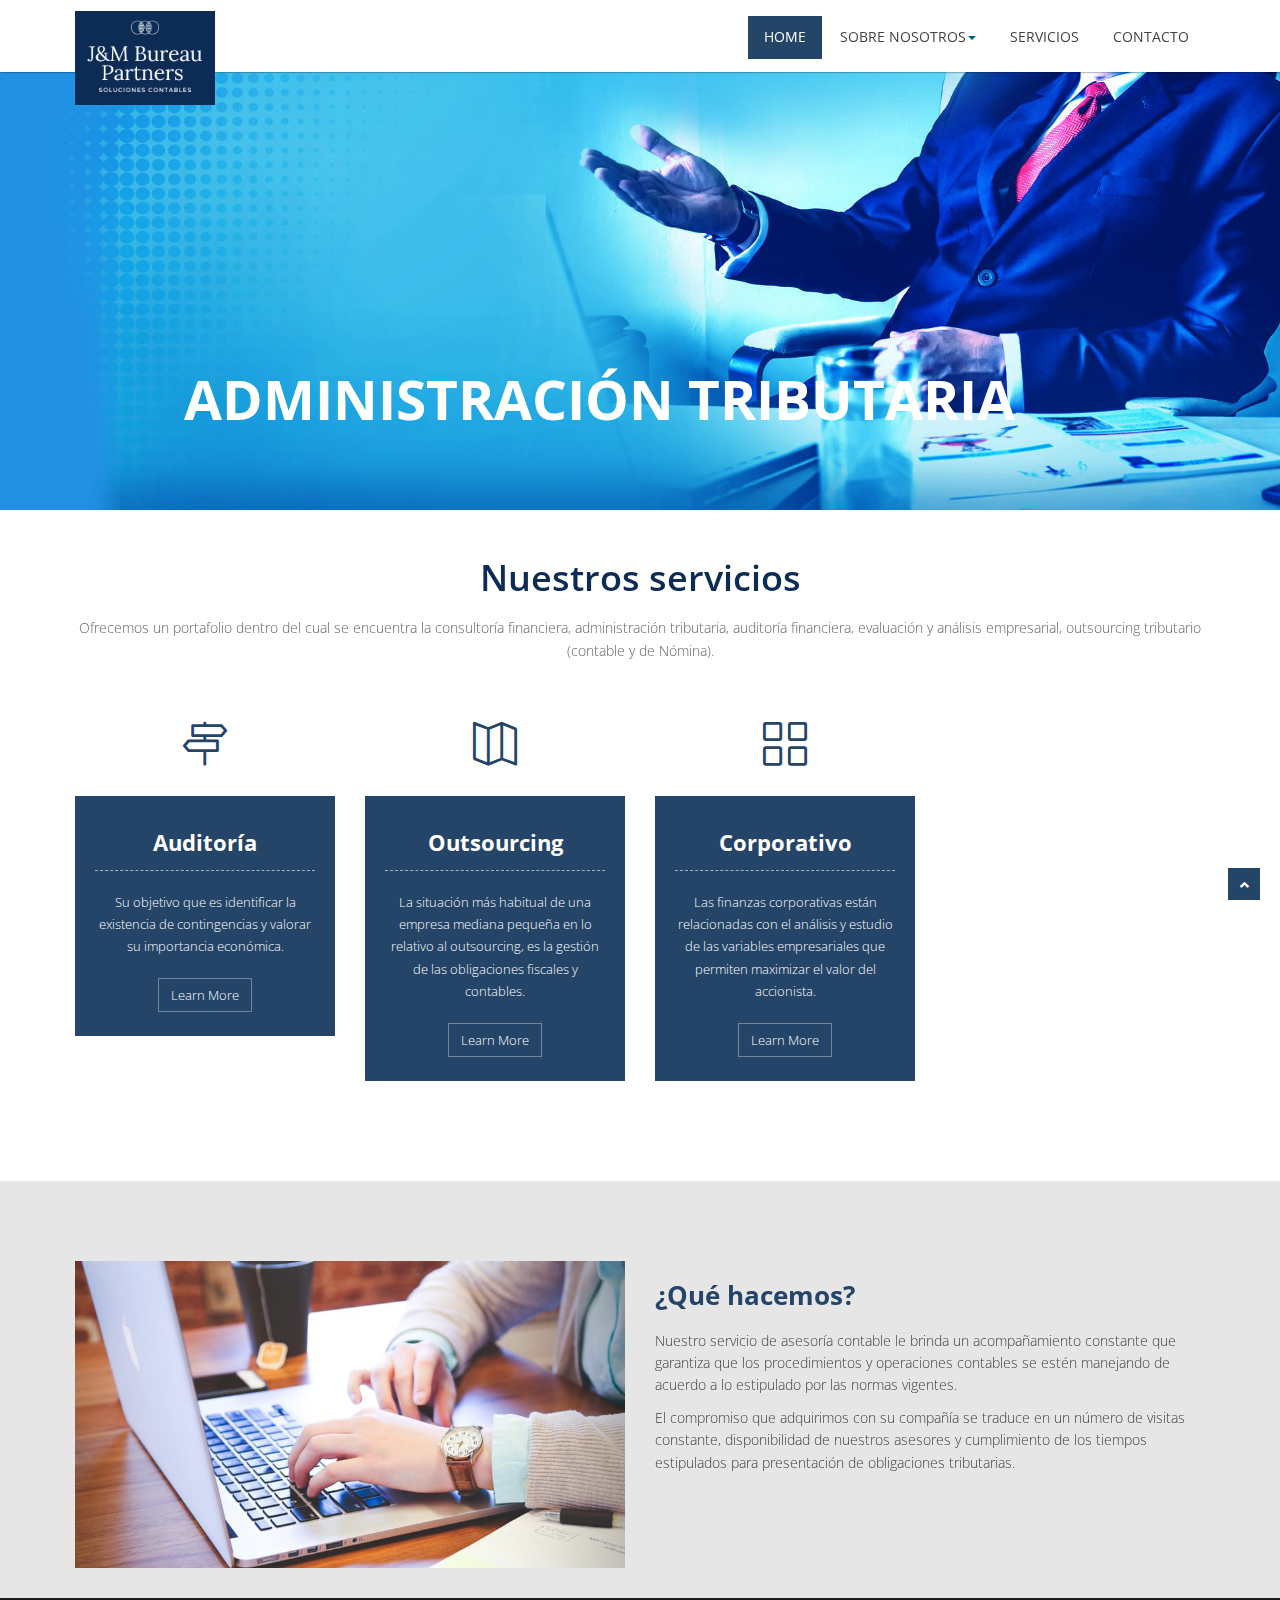
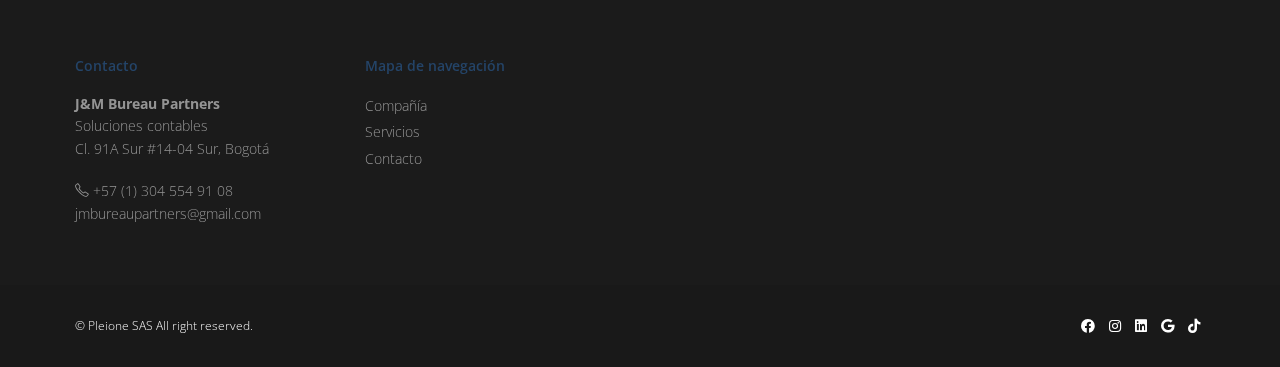
==== index.html @ 875a7479 "second commit" ====
<!DOCTYPE html>
<html lang="en">
<head>
<meta charset="utf-8">
<title>J&M Bureau Partners </title>
<meta name="viewport" content="width=device-width, initial-scale=1.0" />
<meta name="description" content="" />
<meta name="author" content="http://webthemez.com" />
<!-- css -->
<link href="css/bootstrap.min.css" rel="stylesheet" />
<link rel="stylesheet" href="simple-line-icons/css/simple-line-icons.css">
<link href="css/fancybox/jquery.fancybox.css" rel="stylesheet"> 
<link href="css/flexslider.css" rel="stylesheet" />
<link href="js/owl-carousel/owl.carousel.css" rel="stylesheet">
<link href="css/style.css" rel="stylesheet" />
  <link href="https://cdnjs.cloudflare.com/ajax/libs/font-awesome/5.15.3/css/all.min.css" rel="stylesheet"/> 
 
<!-- HTML5 shim, for IE6-8 support of HTML5 elements -->
<!--[if lt IE 9]>
      <script src="http://html5shim.googlecode.com/svn/trunk/html5.js"></script>
    <![endif]-->

</head>
<body>
<div id="wrapper" class="home-page">
	<!-- start header -->
	<header>
        <div class="navbar navbar-default navbar-static-top">
            <div class="container">
                <div class="navbar-header">
                    <button type="button" class="navbar-toggle" data-toggle="collapse" data-target=".navbar-collapse">
                        <span class="icon-bar"></span>
                        <span class="icon-bar"></span>
                        <span class="icon-bar"></span>
                    </button>
                    <a class="navbar-brand" href="index.html"><img src="img/logo.png" alt="logo"/></a>
                </div>
                <div class="navbar-collapse collapse ">
                    <ul class="nav navbar-nav">
                        <li class="active"><a href="index.html">Home</a></li> 
							 <li class="dropdown">
                        <a href="#" data-toggle="dropdown" class="dropdown-toggle">Sobre nosotros<b class="caret"></b></a>
                        <ul class="dropdown-menu">
                            <li><a href="about.html">Compañía</a></li>
                            
                        </ul>
                    </li>
						<li><a href="services.html">Servicios</a></li> 
                        <li><a href="contact.html">Contacto</a></li>
                    </ul>
                </div>
            </div>
        </div>
	</header>
	<!-- end header -->
	<section id="banner">

	<!-- Slider -->
        <div id="main-slider" class="flexslider">
            <ul class="slides">
              <li>
                <img src="img/slides/1.jpg" alt="flexslider" /> 
                <div class="flex-caption">
                    <h3>administración tributaria</h3> 
					<p>Doloribus omnis minus temporibus perferendis ipsa architecto.</p>  
                </div> 
              </li>
              <li>
                <img src="img/slides/2.jpg" alt="flexslider" /> 
                <div class="flex-caption">
                    <h3>auditoría financiera</h3> 
					<p>Lorem ipsum dolor sit amet, consectetur adipisicing elitincidunt.</p>  
                </div> 
              </li>
            </ul>
        </div>
		
	<!-- end slider -->
 
	</section>
	<section class="jumbobox">
	<div class="container">
		<div class="row">
			<div class="col-lg-12">
				<div><h1>Nuestros servicios</h1>Ofrecemos un portafolio dentro del cual se encuentra la consultoría financiera, administración tributaria, auditoría financiera, evaluación y análisis empresarial, outsourcing tributario (contable y de Nómina).</div>
				
			</div>
		</div>
	</div>
	</section>
	
	
	<section id="content" >
	
	
	<div class="container">
			<div class="row justify-content-center" >
		<div class="skill-home "> <div class="skill-home-solid clearfix "> 
		<div class="col-md-3 text-center">
		<div class="box"> 
		<span class="icons c1"><i class="icon-directions icons"></i></span> <div class="box-area">
		<h3>Auditoría</h3> <p>Su objetivo que es identificar la existencia de contingencias y valorar su importancia económica.</p> <p><a href="services.html">Learn More</a></p></div>
		</div></div>
		<div class="col-md-3 text-center"> 
		<div class="box"> 
		<span class="icons c2"><i class="icon-map icons"></i></span> <div class="box-area">
		<h3>Outsourcing</h3> <p>La situación más habitual de una empresa mediana pequeña en lo relativo al outsourcing, es la gestión de las obligaciones fiscales y contables.</p> <p><a href="services.html">Learn More</a></p></div>
		</div></div>
		<div class="col-md-3 text-center"> 
		<div class="box"> 
		<span class="icons c3"><i class="icon-grid icons"></i></span> <div class="box-area">
		<h3>Corporativo</h3> <p>Las finanzas corporativas están relacionadas con el análisis y estudio de las variables empresariales que permiten maximizar el valor del accionista.</p> <p><a href="services.html">Learn More</a></p></div>
		</div></div>
		
		</div></div></div>
		</div> 
	 

	</div>
	</section> 
		 
	
		<section class="aboutUs">
	<div class="container">
		<div class="row">
		<div class="col-md-6"><img src="img/img1.png" class="img-center" alt="" /></div>
			<div class="col-md-6">
				<div><h2>¿Qué hacemos?</h2>
				<p>Nuestro servicio de asesoría contable le brinda un acompañamiento constante que garantiza que los procedimientos y operaciones contables se estén manejando de acuerdo a lo estipulado por las normas vigentes. </p>
				<p>El compromiso que adquirimos con su compañía se traduce en un número de visitas constante, disponibilidad de nuestros asesores y cumplimiento de los tiempos estipulados para presentación de obligaciones tributarias.</p>
				</div>
				<br/>
			</div>
		</div> 
	
	</div>
	</section> 
	 
	<footer>
	<div class="container">
		<div class="row">
			<div class="col-md-3">
				<div class="widget">
					<h5 class="widgetheading">Contacto</h5>
					<address>
					<strong>J&M Bureau Partners </strong><br>
					Soluciones contables<br>
					Cl. 91A Sur #14-04 Sur, Bogotá</address>
					<p>
						<i class="icon-phone"></i> +57 (1) 304 554 91 08<br>
						<i class="icon-envelope-alt"></i>jmbureaupartners@gmail.com
					</p>
				</div>
			</div>
			<div class="col-md-3">
				<div class="widget">
					<h5 class="widgetheading">Mapa de navegación</h5>
					<ul class="link-list">
						<li><a href="about.html">Compañía</a></li>
						<li><a href="services.html">Servicios</a></li>
						<li><a href="contact.html">Contacto</a></li>
					</ul>
				</div>
			</div>
			
		</div>
	</div>
	<div id="sub-footer">
		<div class="container">
			<div class="row">
				<div class="col-lg-6">
					<div class="copyright">
						<p>
														<span>&copy; Pleione SAS All right reserved. <a href="" target="_blank"></a>
						</p>
					</div>
				</div>
				<div class="col-lg-6">
					<ul class="social-network">
						<li><a href="#" data-placement="top" title="Facebook"><i class="fab fa-facebook"></i></a></li>
						<li><a href="https://www.instagram.com/jmbureaupartners/" data-placement="top" title="Instagram"><i class="fab fa-instagram"></i></a></li>
						<li><a href="#" data-placement="top" title="Linkedin"><i class="fab fa-linkedin"></i></a></li>
						<li><a href="https://goo.gl/maps/CxibHjXo6wyPW2Ja9" data-placement="top" title="Google"><i class="fab fa-google"></i></a></li>
						<li><a href="https://www.tiktok.com/@jmbureaupartners" data-placement="top" title="Google"><i class="fab fa-tiktok"></i></a></li>
						
					</ul>
				</div>
			</div>
		</div>
	</div>
	</footer>
</div>
<a href="#" class="scrollup"><i class="fa fa-angle-up active"></i></a>
<!-- javascript
    ================================================== -->
<!-- Placed at the end of the document so the pages load faster -->
<script src="js/jquery.js"></script>
<script src="js/jquery.easing.1.3.js"></script>
<script src="js/bootstrap.min.js"></script>
<script src="js/jquery.fancybox.pack.js"></script>
<script src="js/jquery.fancybox-media.js"></script> 
<script src="js/portfolio/jquery.quicksand.js"></script>
<script src="js/portfolio/setting.js"></script>
<script src="js/jquery.flexslider.js"></script>
<script src="js/animate.js"></script>
<script src="js/custom.js"></script>
<script src="js/owl-carousel/owl.carousel.js"></script>
</body>
</html>
---- simple-line-icons/css/simple-line-icons.css ----
@font-face {
  font-family: 'simple-line-icons';
  src: url('../fonts/Simple-Line-Icons.eot?-i3a2kk');
  src: url('../fonts/Simple-Line-Icons.eot?#iefix-i3a2kk') format('embedded-opentype'), url('../fonts/Simple-Line-Icons.ttf?-i3a2kk') format('truetype'), url('../fonts/Simple-Line-Icons.woff2?-i3a2kk') format('woff2'), url('../fonts/Simple-Line-Icons.woff?-i3a2kk') format('woff'), url('../fonts/Simple-Line-Icons.svg?-i3a2kk#simple-line-icons') format('svg');
  font-weight: normal;
  font-style: normal;
}
/*
 Use the following CSS code if you want to have a class per icon.
 Instead of a list of all class selectors, you can use the generic [class*="icon-"] selector, but it's slower: 
*/
.icon-user,
.icon-people,
.icon-user-female,
.icon-user-follow,
.icon-user-following,
.icon-user-unfollow,
.icon-login,
.icon-logout,
.icon-emotsmile,
.icon-phone,
.icon-call-end,
.icon-call-in,
.icon-call-out,
.icon-map,
.icon-location-pin,
.icon-direction,
.icon-directions,
.icon-compass,
.icon-layers,
.icon-menu,
.icon-list,
.icon-options-vertical,
.icon-options,
.icon-arrow-down,
.icon-arrow-left,
.icon-arrow-right,
.icon-arrow-up,
.icon-arrow-up-circle,
.icon-arrow-left-circle,
.icon-arrow-right-circle,
.icon-arrow-down-circle,
.icon-check,
.icon-clock,
.icon-plus,
.icon-close,
.icon-trophy,
.icon-screen-smartphone,
.icon-screen-desktop,
.icon-plane,
.icon-notebook,
.icon-mustache,
.icon-mouse,
.icon-magnet,
.icon-energy,
.icon-disc,
.icon-cursor,
.icon-cursor-move,
.icon-crop,
.icon-chemistry,
.icon-speedometer,
.icon-shield,
.icon-screen-tablet,
.icon-magic-wand,
.icon-hourglass,
.icon-graduation,
.icon-ghost,
.icon-game-controller,
.icon-fire,
.icon-eyeglass,
.icon-envelope-open,
.icon-envelope-letter,
.icon-bell,
.icon-badge,
.icon-anchor,
.icon-wallet,
.icon-vector,
.icon-speech,
.icon-puzzle,
.icon-printer,
.icon-present,
.icon-playlist,
.icon-pin,
.icon-picture,
.icon-handbag,
.icon-globe-alt,
.icon-globe,
.icon-folder-alt,
.icon-folder,
.icon-film,
.icon-feed,
.icon-drop,
.icon-drawar,
.icon-docs,
.icon-doc,
.icon-diamond,
.icon-cup,
.icon-calculator,
.icon-bubbles,
.icon-briefcase,
.icon-book-open,
.icon-basket-loaded,
.icon-basket,
.icon-bag,
.icon-action-undo,
.icon-action-redo,
.icon-wrench,
.icon-umbrella,
.icon-trash,
.icon-tag,
.icon-support,
.icon-frame,
.icon-size-fullscreen,
.icon-size-actual,
.icon-shuffle,
.icon-share-alt,
.icon-share,
.icon-rocket,
.icon-question,
.icon-pie-chart,
.icon-pencil,
.icon-note,
.icon-loop,
.icon-home,
.icon-grid,
.icon-graph,
.icon-microphone,
.icon-music-tone-alt,
.icon-music-tone,
.icon-earphones-alt,
.icon-earphones,
.icon-equalizer,
.icon-like,
.icon-dislike,
.icon-control-start,
.icon-control-rewind,
.icon-control-play,
.icon-control-pause,
.icon-control-forward,
.icon-control-end,
.icon-volume-1,
.icon-volume-2,
.icon-volume-off,
.icon-calender,
.icon-bulb,
.icon-chart,
.icon-ban,
.icon-bubble,
.icon-camrecorder,
.icon-camera,
.icon-cloud-download,
.icon-cloud-upload,
.icon-envelope,
.icon-eye,
.icon-flag,
.icon-heart,
.icon-info,
.icon-key,
.icon-link,
.icon-lock,
.icon-lock-open,
.icon-magnifier,
.icon-magnifier-add,
.icon-magnifier-remove,
.icon-paper-clip,
.icon-paper-plane,
.icon-power,
.icon-refresh,
.icon-reload,
.icon-settings,
.icon-star,
.icon-symble-female,
.icon-symbol-male,
.icon-target,
.icon-credit-card,
.icon-paypal,
.icon-social-tumblr,
.icon-social-twitter,
.icon-social-facebook,
.icon-social-instagram,
.icon-social-linkedin,
.icon-social-pintarest,
.icon-social-github,
.icon-social-gplus,
.icon-social-reddit,
.icon-social-skype,
.icon-social-dribbble,
.icon-social-behance,
.icon-social-foursqare,
.icon-social-soundcloud,
.icon-social-spotify,
.icon-social-stumbleupon,
.icon-social-youtube,
.icon-social-dropbox {
  font-family: 'simple-line-icons';
  speak: none;
  font-style: normal;
  font-weight: normal;
  font-variant: normal;
  text-transform: none;
  line-height: 1;
  /* Better Font Rendering =========== */
  -webkit-font-smoothing: antialiased;
  -moz-osx-font-smoothing: grayscale;
}
.icon-user:before {
  content: "\e005";
}
.icon-people:before {
  content: "\e001";
}
.icon-user-female:before {
  content: "\e000";
}
.icon-user-follow:before {
  content: "\e002";
}
.icon-user-following:before {
  content: "\e003";
}
.icon-user-unfollow:before {
  content: "\e004";
}
.icon-login:before {
  content: "\e066";
}
.icon-logout:before {
  content: "\e065";
}
.icon-emotsmile:before {
  content: "\e021";
}
.icon-phone:before {
  content: "\e600";
}
.icon-call-end:before {
  content: "\e048";
}
.icon-call-in:before {
  content: "\e047";
}
.icon-call-out:before {
  content: "\e046";
}
.icon-map:before {
  content: "\e033";
}
.icon-location-pin:before {
  content: "\e096";
}
.icon-direction:before {
  content: "\e042";
}
.icon-directions:before {
  content: "\e041";
}
.icon-compass:before {
  content: "\e045";
}
.icon-layers:before {
  content: "\e034";
}
.icon-menu:before {
  content: "\e601";
}
.icon-list:before {
  content: "\e067";
}
.icon-options-vertical:before {
  content: "\e602";
}
.icon-options:before {
  content: "\e603";
}
.icon-arrow-down:before {
  content: "\e604";
}
.icon-arrow-left:before {
  content: "\e605";
}
.icon-arrow-right:before {
  content: "\e606";
}
.icon-arrow-up:before {
  content: "\e607";
}
.icon-arrow-up-circle:before {
  content: "\e078";
}
.icon-arrow-left-circle:before {
  content: "\e07a";
}
.icon-arrow-right-circle:before {
  content: "\e079";
}
.icon-arrow-down-circle:before {
  content: "\e07b";
}
.icon-check:before {
  content: "\e080";
}
.icon-clock:before {
  content: "\e081";
}
.icon-plus:before {
  content: "\e095";
}
.icon-close:before {
  content: "\e082";
}
.icon-trophy:before {
  content: "\e006";
}
.icon-screen-smartphone:before {
  content: "\e010";
}
.icon-screen-desktop:before {
  content: "\e011";
}
.icon-plane:before {
  content: "\e012";
}
.icon-notebook:before {
  content: "\e013";
}
.icon-mustache:before {
  content: "\e014";
}
.icon-mouse:before {
  content: "\e015";
}
.icon-magnet:before {
  content: "\e016";
}
.icon-energy:before {
  content: "\e020";
}
.icon-disc:before {
  content: "\e022";
}
.icon-cursor:before {
  content: "\e06e";
}
.icon-cursor-move:before {
  content: "\e023";
}
.icon-crop:before {
  content: "\e024";
}
.icon-chemistry:before {
  content: "\e026";
}
.icon-speedometer:before {
  content: "\e007";
}
.icon-shield:before {
  content: "\e00e";
}
.icon-screen-tablet:before {
  content: "\e00f";
}
.icon-magic-wand:before {
  content: "\e017";
}
.icon-hourglass:before {
  content: "\e018";
}
.icon-graduation:before {
  content: "\e019";
}
.icon-ghost:before {
  content: "\e01a";
}
.icon-game-controller:before {
  content: "\e01b";
}
.icon-fire:before {
  content: "\e01c";
}
.icon-eyeglass:before {
  content: "\e01d";
}
.icon-envelope-open:before {
  content: "\e01e";
}
.icon-envelope-letter:before {
  content: "\e01f";
}
.icon-bell:before {
  content: "\e027";
}
.icon-badge:before {
  content: "\e028";
}
.icon-anchor:before {
  content: "\e029";
}
.icon-wallet:before {
  content: "\e02a";
}
.icon-vector:before {
  content: "\e02b";
}
.icon-speech:before {
  content: "\e02c";
}
.icon-puzzle:before {
  content: "\e02d";
}
.icon-printer:before {
  content: "\e02e";
}
.icon-present:before {
  content: "\e02f";
}
.icon-playlist:before {
  content: "\e030";
}
.icon-pin:before {
  content: "\e031";
}
.icon-picture:before {
  content: "\e032";
}
.icon-handbag:before {
  content: "\e035";
}
.icon-globe-alt:before {
  content: "\e036";
}
.icon-globe:before {
  content: "\e037";
}
.icon-folder-alt:before {
  content: "\e039";
}
.icon-folder:before {
  content: "\e089";
}
.icon-film:before {
  content: "\e03a";
}
.icon-feed:before {
  content: "\e03b";
}
.icon-drop:before {
  content: "\e03e";
}
.icon-drawar:before {
  content: "\e03f";
}
.icon-docs:before {
  content: "\e040";
}
.icon-doc:before {
  content: "\e085";
}
.icon-diamond:before {
  content: "\e043";
}
.icon-cup:before {
  content: "\e044";
}
.icon-calculator:before {
  content: "\e049";
}
.icon-bubbles:before {
  content: "\e04a";
}
.icon-briefcase:before {
  content: "\e04b";
}
.icon-book-open:before {
  content: "\e04c";
}
.icon-basket-loaded:before {
  content: "\e04d";
}
.icon-basket:before {
  content: "\e04e";
}
.icon-bag:before {
  content: "\e04f";
}
.icon-action-undo:before {
  content: "\e050";
}
.icon-action-redo:before {
  content: "\e051";
}
.icon-wrench:before {
  content: "\e052";
}
.icon-umbrella:before {
  content: "\e053";
}
.icon-trash:before {
  content: "\e054";
}
.icon-tag:before {
  content: "\e055";
}
.icon-support:before {
  content: "\e056";
}
.icon-frame:before {
  content: "\e038";
}
.icon-size-fullscreen:before {
  content: "\e057";
}
.icon-size-actual:before {
  content: "\e058";
}
.icon-shuffle:before {
  content: "\e059";
}
.icon-share-alt:before {
  content: "\e05a";
}
.icon-share:before {
  content: "\e05b";
}
.icon-rocket:before {
  content: "\e05c";
}
.icon-question:before {
  content: "\e05d";
}
.icon-pie-chart:before {
  content: "\e05e";
}
.icon-pencil:before {
  content: "\e05f";
}
.icon-note:before {
  content: "\e060";
}
.icon-loop:before {
  content: "\e064";
}
.icon-home:before {
  content: "\e069";
}
.icon-grid:before {
  content: "\e06a";
}
.icon-graph:before {
  content: "\e06b";
}
.icon-microphone:before {
  content: "\e063";
}
.icon-music-tone-alt:before {
  content: "\e061";
}
.icon-music-tone:before {
  content: "\e062";
}
.icon-earphones-alt:before {
  content: "\e03c";
}
.icon-earphones:before {
  content: "\e03d";
}
.icon-equalizer:before {
  content: "\e06c";
}
.icon-like:before {
  content: "\e068";
}
.icon-dislike:before {
  content: "\e06d";
}
.icon-control-start:before {
  content: "\e06f";
}
.icon-control-rewind:before {
  content: "\e070";
}
.icon-control-play:before {
  content: "\e071";
}
.icon-control-pause:before {
  content: "\e072";
}
.icon-control-forward:before {
  content: "\e073";
}
.icon-control-end:before {
  content: "\e074";
}
.icon-volume-1:before {
  content: "\e09f";
}
.icon-volume-2:before {
  content: "\e0a0";
}
.icon-volume-off:before {
  content: "\e0a1";
}
.icon-calender:before {
  content: "\e075";
}
.icon-bulb:before {
  content: "\e076";
}
.icon-chart:before {
  content: "\e077";
}
.icon-ban:before {
  content: "\e07c";
}
.icon-bubble:before {
  content: "\e07d";
}
.icon-camrecorder:before {
  content: "\e07e";
}
.icon-camera:before {
  content: "\e07f";
}
.icon-cloud-download:before {
  content: "\e083";
}
.icon-cloud-upload:before {
  content: "\e084";
}
.icon-envelope:before {
  content: "\e086";
}
.icon-eye:before {
  content: "\e087";
}
.icon-flag:before {
  content: "\e088";
}
.icon-heart:before {
  content: "\e08a";
}
.icon-info:before {
  content: "\e08b";
}
.icon-key:before {
  content: "\e08c";
}
.icon-link:before {
  content: "\e08d";
}
.icon-lock:before {
  content: "\e08e";
}
.icon-lock-open:before {
  content: "\e08f";
}
.icon-magnifier:before {
  content: "\e090";
}
.icon-magnifier-add:before {
  content: "\e091";
}
.icon-magnifier-remove:before {
  content: "\e092";
}
.icon-paper-clip:before {
  content: "\e093";
}
.icon-paper-plane:before {
  content: "\e094";
}
.icon-power:before {
  content: "\e097";
}
.icon-refresh:before {
  content: "\e098";
}
.icon-reload:before {
  content: "\e099";
}
.icon-settings:before {
  content: "\e09a";
}
.icon-star:before {
  content: "\e09b";
}
.icon-symble-female:before {
  content: "\e09c";
}
.icon-symbol-male:before {
  content: "\e09d";
}
.icon-target:before {
  content: "\e09e";
}
.icon-credit-card:before {
  content: "\e025";
}
.icon-paypal:before {
  content: "\e608";
}
.icon-social-tumblr:before {
  content: "\e00a";
}
.icon-social-twitter:before {
  content: "\e009";
}
.icon-social-facebook:before {
  content: "\e00b";
}
.icon-social-instagram:before {
  content: "\e609";
}
.icon-social-linkedin:before {
  content: "\e60a";
}
.icon-social-pintarest:before {
  content: "\e60b";
}
.icon-social-github:before {
  content: "\e60c";
}
.icon-social-gplus:before {
  content: "\e60d";
}
.icon-social-reddit:before {
  content: "\e60e";
}
.icon-social-skype:before {
  content: "\e60f";
}
.icon-social-dribbble:before {
  content: "\e00d";
}
.icon-social-behance:before {
  content: "\e610";
}
.icon-social-foursqare:before {
  content: "\e611";
}
.icon-social-soundcloud:before {
  content: "\e612";
}
.icon-social-spotify:before {
  content: "\e613";
}
.icon-social-stumbleupon:before {
  content: "\e614";
}
.icon-social-youtube:before {
  content: "\e008";
}
.icon-social-dropbox:before {
  content: "\e00c";
}
---- css/style.css ----
/*
Author URI: http://webthemez.com/
Note: 
Licence under Creative Commons Attribution 3.0 
Do not remove the back-link in this web template 
-------------------------------------------------------*/

@import url('http://fonts.googleapis.com/css?family=Noto+Serif:400,400italic,700|Open+Sans:400,600,700'); 
@import url('font-awesome.css');  
@import url('animate.css');

body {
	font-family:'Open Sans', Arial, sans-serif;
	font-size:14px;
	font-weight:300;
	line-height:1.6em;
	color:#656565;
	/* background: #EFEFEF; */
}

a:active {
	outline:0;
}

.clear {
	clear:both;
}

h1,h2, h3, h4, h5, h6 {
	font-family:'Open Sans', Arial, sans-serif;
	font-weight: 600;
	line-height:1.1em;
	color: #0c2c56;
	margin-bottom: 20px;
}
 h2{
    font-size: 26px;
    font-weight: 700;
}
.container {
	padding:0 20px 0 20px;
	position:relative;
}
.help-block ul li {
    color: red;
}
#wrapper{
	width:100%;
	margin:0;	
	padding:0;
}
.navbar-toggle {
    position: relative;
    float: right;
    padding: 9px 10px;
    margin-top: 8px;
    margin-right: 15px;
    margin-bottom: 8px;
    background-color: transparent;
    background-image: none;
    border: 0;
    border-radius: 4px;
}
.row,.row-fluid {
	margin-bottom:30px;
}

.row .row,.row-fluid .row-fluid{
	margin-bottom:30px;
}

.row.nomargin,.row-fluid.nomargin {
	margin-bottom:0;
}

img.img-polaroid {
	margin:0 0 20px 0;
}
.img-box {
	max-width:100%;
}
.flex-control-nav li{
display:none;
}
/*  Header
==================================== */
 
header .navbar {
    margin-bottom: 0;
}

.navbar-default {
    border: none;
}

.navbar-brand {
    color: #222;
	text-transform: uppercase;
    font-size: 24px;
    font-weight: 700;
    line-height: 1em;
	letter-spacing: -1px; 
    padding: 0 0 0 15px;
}
.navbar-default .navbar-brand{
color: #778aa4;
}
.navbar-default .navbar-brand img{
width:140px;
}
header .navbar-collapse  ul.navbar-nav {
    float: right;
    margin-right: 0;
}
header .navbar {min-height: 70px;padding: 18px 0;background: #ffffff;}
.home-page header .navbar-default{
    background: #ffffff;
    /* position: absolute; */
    width: 100%;
    box-shadow: 1px 1px 1px rgba(0, 0, 0, 0.24);
}

header .nav li a:hover,
header .nav li a:focus,
header .nav li.active a,
header .nav li.active a:hover,
header .nav li a.dropdown-toggle:hover,
header .nav li a.dropdown-toggle:focus,
header .nav li.active ul.dropdown-menu li a:hover,
header .nav li.active ul.dropdown-menu li.active a{
    -webkit-transition: all .3s ease;
    -moz-transition: all .3s ease;
    -ms-transition: all .3s ease;
    -o-transition: all .3s ease;
    transition: all .3s ease;
}


header .navbar-default .navbar-nav > .open > a,
header .navbar-default .navbar-nav > .open > a:hover,
header .navbar-default .navbar-nav > .open > a:focus {
    -webkit-transition: all .3s ease;
    -moz-transition: all .3s ease;
    -ms-transition: all .3s ease;
    -o-transition: all .3s ease;
    transition: all .3s ease;
}


header .navbar {
    min-height: 70px;
    padding: 11px 0;
}

header .navbar-nav > li  {
    padding-top: 5px;
}

header  .navbar-nav > li > a {
    padding-bottom: 6px;
    padding-top: 5px;
    margin-left: 2px;
    line-height: 30px;
	font-weight: 700;
    -webkit-transition: all .3s ease;
    -moz-transition: all .3s ease;
    -ms-transition: all .3s ease;
    -o-transition: all .3s ease;
    transition: all .3s ease;
}


.dropdown-menu li a:hover {
    color: #fff !important;
}

header .nav .caret {
    border-bottom-color: #f5f5f5;
    border-top-color: #f5f5f5;
}
.navbar-default .navbar-nav > .active > a,
.navbar-default .navbar-nav > .active > a:hover,
.navbar-default .navbar-nav > .active > a:focus {
  background-color: #fff;
}
.navbar-default .navbar-nav > .open > a,
.navbar-default .navbar-nav > .open > a:hover,
.navbar-default .navbar-nav > .open > a:focus {
  background-color:  #fff;
}	
	

.dropdown-menu  {
    box-shadow: none;
    border-radius: 0;
	border: none;
}

.dropdown-menu li:last-child  {
	padding-bottom: 0 !important;
	margin-bottom: 0;
}

header .nav li .dropdown-menu  {
   padding: 0;
}

header .nav li .dropdown-menu li a {
   line-height: 28px;
   padding: 3px 12px;
}

/*Client Slider*/
.clients{
	padding:35px 0;
}
.clients-control{
	    position: absolute;
    right: 20px;
    top: 5px;
}
.clients-slider .owl-item{margin:0 10px; display:inline-block;}
.clients-slider .item img{
	
display: block;
	
/* background-color:#fafafa; */
}
.clients-slider .item img.colored {
	top: 0;
	display: none;
	/* background-color:#f5f5f5; */
}
.clients-slider .item {
    margin: 1px;
}
.clients-slider .item:hover img.colored{display:block;}
.clients-slider .item:hover img{display:none;}
.clients-control .btn,
.clients-control .btn{
	margin-bottom:0px;
	margin-top: 17px;
	padding: 0px 6px;
	font-size: 11px;
}


/* --- menu --- */

header .navigation {
	float:right;
}

header ul.nav li {
	border:none;
	margin:0;
}

header ul.nav li a {	
	font-size:12px;
	border:none;
	font-weight:700;
	text-transform:uppercase;
}

header ul.nav li ul li a {	
	font-size:12px;
	border:none;
	font-weight:300;
	text-transform:uppercase;
}


.navbar .nav > li > a {
  color: #424242;
  text-shadow: none;
  border: 1px solid rgba(255, 255, 255, 0) !important;
  font-size: 14px;
  font-weight: normal;
}

.navbar .nav a:hover {
	background:none;
	color: #244468 !important;
}

.navbar .nav > .active > a,.navbar .nav > .active > a:hover {
	background:none;
	color: #ffffff !important;
	border: 1px solid #244468 !important;
	background: #244468;
}

.navbar .nav > .active > a:active,.navbar .nav > .active > a:focus {
	background:none;
	outline:0;
	font-weight:700;
}

.navbar .nav li .dropdown-menu {
	z-index:2000;
}

header ul.nav li ul {
	margin-top:1px;
}
header ul.nav li ul li ul {
	margin:1px 0 0 1px;
}
.dropdown-menu .dropdown i {
	position:absolute;
	right:0;
	margin-top:3px;
	padding-left:20px;
}

.navbar .nav > li > .dropdown-menu:before {
  display: inline-block;
  border-right: none;
  border-bottom: none;
  border-left: none;
  border-bottom-color: none;
  content:none;
}
.navbar-default .navbar-nav>.active>a, .navbar-default .navbar-nav>.active>a:hover, .navbar-default .navbar-nav>.active>a:focus {color: #FFFFFF;/* border: 1px solid #FFFFFF !important; */}


ul.nav li.dropdown a {
	z-index:1000;
	display:block;
}

 select.selectmenu {
	display:none;
}
.pageTitle{
color: #fff;
margin: 30px 0 3px;
display: inline-block;
}
 
#banner{
	width: 100%;
	background:#000;
	position:relative;
	margin:0;
	padding:0;
	float: left;
	width: 100%;
}

/*  Sliders
==================================== */
/* --- flexslider --- */
#main-slider:before {/* content: ''; *//* width: 100%; *//* height: 100%; *//* background: rgba(0, 148, 255, 0.74); *//* z-index: 1; *//* position: absolute; */}
.flex-direction-nav a{
display:none;
}
.flexslider {
	padding:0;
	position: relative;
	zoom:1;
	background: #055999;
}
.flex-direction-nav .flex-prev{
left:0px; 
}
.flex-direction-nav .flex-next{ 
right:0px;
}
.flex-caption {zoom: 1;bottom: 0;background-color: transparent;color: #fff;margin: 0;padding: 25px 25px 25px 30px;position: absolute;left: 0;text-align: left;margin: 10px auto;right: 0px;display: inline-block;margin-left: 12%;}
.flex-caption h3 {color: #ffffff;margin-bottom: 45px;text-transform: uppercase;font-size: 55px;font-weight: bold;}
.flex-caption p {margin: 12px 0 56px;font-size: 20px;color: #4a4a4a;display: none;}
.skill-home{margin-bottom:50px;float: center;width: 100%;}
.c1{
/* border: #ed5441 1px solid; */
/* background:#ed5441; */
}
.c2{
/* border: #24DB5A 1px solid; */
/* background: #24DB5A; */
}
.c3{
/* border: #EC1890 1px solid; */
/* background: #EC1890; */
}
.c4{
/* border: #609cec 1px solid; */
/* background:#609cec; */
}
.skill-home .icons {color: #244468;font-size: 44px;-ms-border-radius: 50%;-moz-border-radius: 50%;text-align: center;float: left;width: 100%;padding: 15px;}
.skill-home h2 {
padding-top: 20px;
font-size: 36px;
font-weight: 700;
} 
.skill-home h3 {font-size: 22px;font-weight: 700;color: #fff;/* background: #04844a; */width: 100%;padding-bottom: 15px;border-bottom: 1px dashed rgba(255, 255, 255, 0.59);}
.skill-home a {color: #ffffff;text-decoration: none;font-size: 13px;padding: 5px 12px;margin-top: 10px;display: inline-block;border: 1px solid rgba(255, 255, 255, 0.35);}
.skill-home .box:hover{
	/* background: #ffc02a; */
	/* cursor:pointer; */
	/* color: #fff; */
}
.skill-home .box:hover .icons,
.skill-home .box:hover h3, .skill-home .box:hover a {
	/* color:#fff; */
}
.testimonial-solid {
padding: 50px 0 60px 0;
margin: 0 0 0 0;
background: #FFFFFF;
text-align: center;
}
.testi-icon-area {
text-align: center;
position: absolute;
top: -84px;
margin: 0 auto; 
width: 100%;
}
.testi-icon-area .quote {
padding: 15px 0 0 0;
margin: 0 0 0 0;
background: #ffffff;
text-align: center;
color: #1891EC;
display: inline-table;
width: 70px;
height: 70px;
-ms-border-radius: 50%;
-moz-border-radius: 50%;
-webkit-border-radius: 50%;
border-radius: 50%;
font-size: 42px; 
border: 1px solid #1891EC;
display: none;
}

.testi-icon-area .carousel-inner { 
margin: 20px 0;
}
.carousel-indicators {
bottom: -30px;
}
.text-center img {
margin: auto;
}
.aboutUs{padding: 80px 0 0;background: #e6e6e6;color: #3e3e3e;}
img.img-center {
margin: 0 auto;
display: block;
max-width: 100%;
}
.aboutUs h2 {
    color: #244468;
}
/* Testimonial
----------------------------------*/
.testimonial-area {
padding: 0 0 0 0;
margin:0;
background: url(../img/low-poly01.jpg) fixed center center;
background-size: cover;
-webkit-background-size: cover;
-moz-background-size: cover;
-ms-background-size: cover;
}
.testimonial-solid p {
color: #000000;
font-size: 16px;
line-height: 30px;
font-style: italic;
} 
section.jumbobox {
	background:#fff;
	padding: 28px 0 0 0;
	float: left;
	width: 100%;
	text-align: center;
}
.team-member{
	text-align:center;
}
.team-member h4{
	padding:10px 0 0;
	text-align:center;
	margin:0;
}
/* Clients
------------------------------------ */
#clients {
  padding: 67px 0; }
  #clients .client .img {
    height: 76px;
    width: 138px;
    cursor: pointer;
    -webkit-transition: box-shadow .1s linear;
    -moz-transition: box-shadow .1s linear;
    transition: box-shadow .1s linear; }
    #clients .client .img:hover {
      cursor: pointer;
      /*box-shadow: 0px 0px 2px 0px rgb(155, 155, 155);*/
      border-radius: 8px; }
  #clients .client .client1 {
    background: url("../img/client1.png") 0 -75px; }
    #clients .client .client1:hover {
      background-position: 1px 0px; }
  #clients .client .client2 {
    background: url("../img/client2.png") 0 -75px; }
    #clients .client .client2:hover {
      background-position: -1px 0px; }
  #clients .client .client3 {
    background: url("../img/client3.png") 0 -76px; }
    #clients .client .client3:hover {
      background-position: 0px 0px; }


/* Content
==================================== */

#content {
	position:relative;
	/* background:#fff; */
	padding: 30px 0 0px 0;
}

#content img {
	max-width:100%;
	height:auto;
}
 
.cta-text {
	text-align: center;
	margin-top:10px;
}


.big-cta .cta {
	margin-top:10px;
}
 
.box {
	width: 100%;
	/* border: 1px solid #D4D4D4; */
	display: inline-block;
	background: #ffffff;
	padding-bottom: 20px;
	float: left;
	text-align: center;
}
.box-gray  {
	background: #f8f8f8;
	padding: 20px 20px 30px;
}
.box-gray  h4,.box-gray  i {
	margin-bottom: 20px;
}
.box-bottom {
	padding: 20px 0;
	text-align: center;
}
.box-bottom a {
	color: #fff;
	font-weight: 700;
}
.box-bottom a:hover {
	color: #eee;
	text-decoration: none;
}


/* Bottom
==================================== */

#bottom {
	background:#fcfcfc;
	padding:50px 0 0;

}
/* twitter */
#twitter-wrapper {
    text-align: center;
    width: 70%;
    margin: 0 auto;
}
#twitter em {
    font-style: normal;
    font-size: 13px;
}

#twitter em.twitterTime a {
	font-weight:600;
}

#twitter ul {
    padding: 0;
	list-style:none;
}
#twitter ul li {
    font-size: 20px;
    line-height: 1.6em;
    font-weight: 300;
    margin-bottom: 20px;
    position: relative;
    word-break: break-word;
}

.features .features-item {
  padding: 0 0 70px 0;
}
.features .features-item .features {
  margin-bottom: 34px;
}
.features .features-item .features .icon {
  float: left;
}
.features .features-item .features .icon i {
  z-index: 99;
  font-size: 26px;
  margin: 2px 8px 0 0;
  color: #ffffff;
  background: #0ab568;
  padding: 16px;
  height: 58px;
  display: inline-block;
  border: 1px solid #055999;
}
.features .features-item .features-content {
  margin-left: 80px;
  padding-right: 68px;
}
.features .features-item .features-content h3 {
  padding-bottom: 8px;
  text-transform: uppercase;
  margin: 0;
  font-size: 18px;
}
.features .features-item .features:hover .icon-radius:after {
  -webkit-transform: scale(1);
  -moz-transform: scale(1);
  -ms-transform: scale(1);
  -o-transform: scale(1);
  transform: scale(1);
}
.features img{

margin: 10px 0 0 0;
}
/* page headline
==================================== */

#inner-headline{background: #2291e3 url(../img/slides/1.jpg) top right;position: relative;margin: 0;padding: 24px 0;background-size: 70%;background-repeat: no-repeat;}
#inner-headline:before{content:'';position: absolute;/* background: rgba(0, 0, 0, 0.42); */z-index: 1;top: 0;left: 0;right: 0;bottom: 0;}

#inner-headline h2.pageTitle{
	color: #ffffff;
	padding: 5px 0;
	text-align:center;
	display:block;
	font-size: 40px;
	font-weight: 700;
	position: relative;
	z-index: 3;
}

/* --- breadcrumbs --- */
#inner-headline ul.breadcrumb {
	margin:40px 0;
	float:left;
}

#inner-headline ul.breadcrumb li {
	margin-bottom:0;
	padding-bottom:0;
}
#inner-headline ul.breadcrumb li {
	font-size:13px;
	color:#fff;
}

#inner-headline ul.breadcrumb li i{
	color:#dedede;
}

#inner-headline ul.breadcrumb li a {
	color:#fff;
}

ul.breadcrumb li a:hover {
	text-decoration:none;
}
.fancybox-title-inside-wrap {
    padding: 3px 30px 6px;
    background: #2F2F2F;
    text-align: center; 
}
.fancybox-title-inside-wrap h4{
    font-size: 18px;	
}
.fancybox-nav span { 
    background-color: transparent;
}
/* Forms
============================= */

/* --- contact form  ---- */
form#contactform input[type="text"] {
  width: 100%;
  border: 1px solid #f5f5f5;
  min-height: 40px;
  padding-left:20px;
  font-size:13px;
  padding-right:20px;
  -webkit-box-sizing: border-box;
     -moz-box-sizing: border-box;
          box-sizing: border-box;

}

form#contactform textarea {
border: 1px solid #f5f5f5;
  width: 100%;
  padding-left:20px;
  padding-top:10px;
  font-size:13px;
  padding-right:20px;
  -webkit-box-sizing: border-box;
     -moz-box-sizing: border-box;
          box-sizing: border-box;

}

form#contactform .validation {
	font-size:11px;
}

#sendmessage {
	border:1px solid #e6e6e6;
	background:#f6f6f6;
	display:none;
	text-align:center;
	padding:15px 12px 15px 65px;
	margin:10px 0;
	font-weight:600;
	margin-bottom:30px;

}

#sendmessage.show,.show  {
	display:block;
}
 
form#commentform input[type="text"] {
  width: 100%;
  min-height: 40px;
  padding-left:20px;
  font-size:13px;
  padding-right:20px;
  -webkit-box-sizing: border-box;
     -moz-box-sizing: border-box;
          box-sizing: border-box;
	-webkit-border-radius: 2px 2px 2px 2px;
		-moz-border-radius: 2px 2px 2px 2px;
			border-radius: 2px 2px 2px 2px;

}

form#commentform textarea {
  width: 100%;
  padding-left:20px;
  padding-top:10px;
  font-size:13px;
  padding-right:20px;
  -webkit-box-sizing: border-box;
     -moz-box-sizing: border-box;
          box-sizing: border-box;
	-webkit-border-radius: 2px 2px 2px 2px;
		-moz-border-radius: 2px 2px 2px 2px;
			border-radius: 2px 2px 2px 2px;
}


/* --- search form --- */
.search{
	float:right;
	margin:35px 0 0;
	padding-bottom:0;
}

#inner-headline form.input-append {
	margin:0;
	padding:0;
}



/*  Portfolio
================================ */

.work-nav #filters {
	margin: 0;
	padding: 0;
	list-style: none;
}

.work-nav #filters li {
	margin: 0 10px 30px 0;
	padding: 0;
	float:left;
}

.work-nav #filters li a {
	color: #7F8289;
	font-size: 16px;
	display: block;	
}

.work-nav #filters li a:hover {

}

.work-nav #filters li a.selected {
	color: #DE5E60;
}

#thumbs {
	margin: 0;
	padding: 0;	
}

#thumbs li {
	list-style-type: none;
}
 

.item-thumbs a + img {
	width: 100%;	
}

.item-thumbs .hover-wrap {
	position: absolute;
	display: block;
	width: 100%;
	height: 100%;
	
	opacity: 0;
	filter: alpha(opacity=0);
	
	-webkit-transition: all 450ms ease-out 0s;	
	   -moz-transition: all 450ms ease-out 0s;
		 -o-transition: all 450ms ease-out 0s;
		    transition: all 450ms ease-out 0s;
		  
	-webkit-transform: rotateY(180deg) scale(0.5,0.5);
	   -moz-transform: rotateY(180deg) scale(0.5,0.5);
		-ms-transform: rotateY(180deg) scale(0.5,0.5);
		 -o-transform: rotateY(180deg) scale(0.5,0.5);
			transform: rotateY(180deg) scale(0.5,0.5);	
}

.item-thumbs:hover .hover-wrap,
.item-thumbs.active .hover-wrap {
	opacity: 1;
	filter: alpha(opacity=100);
	
	-webkit-transform: rotateY(0deg) scale(1,1);
	   -moz-transform: rotateY(0deg) scale(1,1);
		-ms-transform: rotateY(0deg) scale(1,1);
		 -o-transform: rotateY(0deg) scale(1,1);
		    transform: rotateY(0deg) scale(1,1);
}

.item-thumbs .hover-wrap .overlay-img {
	position: absolute;
	width: 100%;
	height: 100%;
	opacity: 0.80;
	filter: alpha(opacity=80);
	background: rgba(9, 181, 103, 0.69);
}

.item-thumbs .hover-wrap .overlay-img-thumb {
	position: absolute;
	border-radius: 60px;
	top: 50%;
	left: 50%;
	margin: -16px 0 0 -16px;
	color: #fff;
	font-size: 32px;
	line-height: 1em;
	opacity: 1;
	filter: alpha(opacity=100);
}
 
ul.portfolio-categ{
	margin:10px 0 30px 0;
	padding:0;
	float:left;
	list-style:none;
}

ul.portfolio-categ li{margin: 0;float: left;list-style: none;font-size: 13px;font-weight: 600;border: 1px solid #244468;margin-right: 15px;}

ul.portfolio-categ li a{
	display:block;
	padding: 8px 20px;
	color: #244468;
}
ul.portfolio-categ li.active{
border: 1px solid #244468;
background-color: #244468;
color: #0F0F29 !important;
}
ul.portfolio-categ li.active a:hover, ul.portfolio-categ li a:hover,ul.portfolio-categ li a:focus,ul.portfolio-categ li a:active {
	text-decoration:none;
	outline:0; 
}
ul.portfolio-categ li.active a{
color: #fff;}
  #accordion-alt3 .panel-heading h4 {
font-size: 13px;
line-height: 28px;
}
.panel .panel-heading h4 {
font-weight: 400;
}
.panel-title {
margin-top: 0;
margin-bottom: 0;
font-size: 15px;
color: inherit;
}
.panel-group .panel {
margin-bottom: 0;
border-radius: 2px;
}
.panel {
margin-bottom: 18px;
background-color: #F4F4F4;
border: 1px solid transparent;
border-radius: 2px;
-webkit-box-shadow: 0 1px 1px rgba(0,0,0,0.05);
box-shadow: 0 1px 1px rgba(0,0,0,0.05);
}
#accordion-alt3 .panel-heading h4 a i {font-size: 13px;line-height: 18px;width: 18px;height: 18px;margin-right: 5px;color: #055999;text-align: center;border-radius: 50%;margin-left: 6px;}  
.progress.pb-sm {
height: 6px!important;
}
.progress {
box-shadow: inset 0 0 2px rgba(0,0,0,.1);
}
.progress {
overflow: hidden;
height: 18px;
margin-bottom: 18px;
background-color: #f5f5f5;
border-radius: 2px;
-webkit-box-shadow: inset 0 1px 2px rgba(0,0,0,0.1);
box-shadow: inset 0 1px 2px rgba(0,0,0,0.1);
}
.progress .progress-bar.progress-bar-red {
background: #ed5441;
} 
.progress .progress-bar.progress-bar-green {
background: #51d466;
}
.progress .progress-bar.progress-bar-lblue {
background: #32c8de;
}
/* --- portfolio detail --- */
.top-wrapper {
	margin-bottom:20px;
}
.info-blocks {
margin-bottom: 15px;
}
.info-blocks i.icon-info-blocks {float: left;color: #244468;font-size: 30px;min-width: 50px;margin-top: 6px;text-align: center;background: #FFFFFF;height: 64px;padding: 18px;border: 1px solid #244468;}
.info-blocks .info-blocks-in {
padding: 0 10px;
overflow: hidden;
}
.info-blocks .info-blocks-in h3 {
color: #555;
font-size: 20px;
line-height: 28px;
margin:0px;
}
.info-blocks .info-blocks-in p {
font-size: 14px;
}
  
blockquote {
	font-size:16px;
	font-weight:400;
	font-family:'Noto Serif', serif;
	font-style:italic;
	padding-left:0;
	color:#a2a2a2;
	line-height:1.6em;
	border:none;
}

blockquote cite 							{ display:block; font-size:12px; color:#666; margin-top:10px; }
blockquote cite:before 					{ content:"\2014 \0020"; }
blockquote cite a,
blockquote cite a:visited,
blockquote cite a:visited 				{ color:#555; }

/* --- pullquotes --- */

.pullquote-left {
	display:block;
	color:#a2a2a2;
	font-family:'Noto Serif', serif;
	font-size:14px;
	line-height:1.6em;
	padding-left:20px;
}

.pullquote-right {
	display:block;
	color:#a2a2a2;
	font-family:'Noto Serif', serif;
	font-size:14px;
	line-height:1.6em;
	padding-right:20px;
}

/* --- button --- */
.btn{text-align: center;background: #244468;color: #fff;border-radius: 0;border: none;padding: 8px 15px;}
.btn-theme {
	color: #fff;
	background: transparent;
	border: 1px solid #FFFFFF;
	padding: 12px 30px;
	font-weight: bold;
	border-radius: 10px;
}
.btn-theme:hover {
	color: #eee;
}

/* --- list style --- */

ul.general {
	list-style:none;
	margin-left:0;
}

ul.link-list{
	margin:0;
	padding:0;
	list-style:none;
}

ul.link-list li{
	margin:0;
	padding:2px 0 2px 0;
	list-style:none;
}
footer{
background: #1B1B1B;
}
footer ul.link-list li a{
	color: #949494;
}
footer ul.link-list li a:hover {
	color:#eee;
}
/* --- Heading style --- */

h4.heading {
	font-weight:700;
}

.heading { margin-bottom: 30px; }

.heading {
	position: relative;
	
}


.widgetheading {
	width:100%;

	padding:0;
}

#bottom .widgetheading {
	position: relative;
	border-bottom: #e6e6e6 1px solid;
	padding-bottom: 9px;
}

aside .widgetheading {
	position: relative;
	border-bottom: #e9e9e9 1px solid;
	padding-bottom: 9px;
}

footer .widgetheading {
	position: relative;
}

footer .widget .social-network {
	position:relative;
}


#bottom .widget .widgetheading span, aside .widget .widgetheading span, footer .widget .widgetheading span {	
	position: absolute;
	width: 60px;
	height: 1px;
	bottom: -1px;
	right:0;

}
.box-area{float: left;text-align: center;padding: 14px 20px;width: 100%;background: #244468;color: #fff;font-size: 13px;}
/* --- Map --- */
.map{
	position:relative;
	margin-top:-50px;
	margin-bottom:40px;
}

.map iframe{
	width:100%;
	height:450px;
	border:none;
}

.map-grid iframe{
	width:100%;
	height:350px;
	border:none;
	margin:0 0 -5px 0;
	padding:0;
}

 
ul.team-detail{
	margin:-10px 0 0 0;
	padding:0;
	list-style:none;
}

ul.team-detail li{
	border-bottom:1px dotted #e9e9e9;
	margin:0 0 15px 0;
	padding:0 0 15px 0;
	list-style:none;
}

ul.team-detail li label {
	font-size:13px;
}

ul.team-detail li h4, ul.team-detail li label{
	margin-bottom:0;
}

ul.team-detail li ul.social-network {
	border:none;
	margin:0;
	padding:0;
}

ul.team-detail li ul.social-network li {
	border:none;	
	margin:0;
}
ul.team-detail li ul.social-network li i {
	margin:0;
}

 
.pricing-title{
	background:#fff;
	text-align:center;
	padding:10px 0 10px 0;
}

.pricing-title h3{
	font-weight:600;
	margin-bottom:0;
}

.pricing-offer{
	background: #fcfcfc;
	text-align: center;
	padding:40px 0 40px 0;
	font-size:18px;
	border-top:1px solid #e6e6e6;
	border-bottom:1px solid #e6e6e6;
}

.pricing-box.activeItem .pricing-offer{
	color:#fff;
}

.pricing-offer strong{
	font-size:78px;
	line-height:89px;
}

.pricing-offer sup{
	font-size:28px;
}

.pricing-container{
	background: #fff;
	text-align:center;
	font-size:14px;
}

.pricing-container strong{
color:#353535;
}

.pricing-container ul{
	list-style:none;
	padding:0;
	margin:0;
}

.pricing-container ul li{
	border-bottom: 1px solid #E6E6E6;
	list-style: none;
	padding: 15px 0 15px 0;
	margin: 0 0 0 0;
	color: #222;
}

.pricing-action{
	margin:0;
	background: #fcfcfc;
	text-align:center;
	padding:20px 0 30px 0;
}

.pricing-wrapp{
	margin:0 auto;
	width:100%;
	background:#fd0000;
}
 .pricing-box-item {
border: 1px solid #e6e6e6;
	
	position:relative;
	margin:0 0 20px 0;
	padding:0;
  -webkit-box-shadow: 0 2px 0 rgba(0,0,0,0.03);
  -moz-box-shadow: 0 2px 0 rgba(0,0,0,0.03);
  box-shadow: 0 2px 0 rgba(0,0,0,0.03);
  -webkit-box-sizing: border-box;
  -moz-box-sizing: border-box;
  box-sizing: border-box;
}

.pricing-box-item .pricing-heading {
	text-align: center;
	padding:0px 0 0px 0;
	display:block;
}
.pricing-box-item.activeItem .pricing-heading {
	text-align: center;
	padding:0px 0 1px 0;
	border-bottom:none;
	display:block;
	color:#fff;
}
.pricing-box-item.activeItem .pricing-heading h3 {
	 
}

.pricing-box-item .pricing-heading h3 strong {
	font-size: 24px;
	font-weight: bold;
	letter-spacing:-1px;
	color: #8c8c8c;
}
.pricing-box-item .pricing-heading h3 {
	font-size:32px;
	font-weight:300;
	letter-spacing:-1px;
	margin-bottom: 0;
}

.pricing-box-item .pricing-terms {
	text-align: center;
	display: block;
	overflow: hidden;
	padding: 11px 0 5px; 
}

.pricing-box-item .pricing-terms  h6 {
	margin-top: 20px;
	color: #244468;
	font-size: 22px;
	font-weight: normal;
	/* background: #ffc02a; */
	padding: 20px 0;
}

.pricing-box-item .icon .price-circled {
    margin: 10px 10px 10px 0;
    display: inline-block !important;
    text-align: center !important;
    color: #fff;
    width: 68px;
    height: 68px;
	padding:12px;
    font-size: 16px;
	font-weight:700;
    line-height: 68px;
    text-shadow:none;
    cursor: pointer;
    background-color: #888;
    border-radius: 64px;
    -moz-border-radius: 64px;
    -webkit-border-radius: 64px;
}

.pricing-box-item  .pricing-action{
	margin:0;
	text-align:center;
	padding: 30px 15px;
}
 .pricing-action a:hover {
    color: #fff;
}
/* ===== Widgets ===== */

/* --- flickr --- */
.widget .flickr_badge {
	width:100%;
}
.widget .flickr_badge img { margin: 0 9px 20px 0; }

footer .widget .flickr_badge {
    width: 100%;
}
footer .widget .flickr_badge img {
    margin: 0 9px 20px 0;
}

.flickr_badge img {
    width: 50px;
    height: 50px;
    float: left;
	margin: 0 9px 20px 0;
}
 
/* --- Recent post widget --- */

.recent-post{
	margin:20px 0 0 0;
	padding:0;
	line-height:18px;
}

.recent-post h5 a:hover {
	text-decoration:none;
}

.recent-post .text h5 a {
	color:#353535;
}

  
footer{
	padding:50px 0 0 0;
	color: #949494;
}

footer a {
	color:#fff;
}

footer a:hover {
	color:#eee;
}

footer h1, footer h2, footer h3, footer h4, footer h5, footer h6{
	color: #244468;
}

footer address {
	line-height:1.6em;
}

footer h5 a:hover, footer a:hover {
	text-decoration:none;
}

ul.social-network {
	list-style:none;
	margin:0;
}

ul.social-network li {
	display:inline;
	margin: 0 5px;
}

#sub-footer{
	text-shadow:none;
	color:#f5f5f5;
	padding:0;
	padding-top:30px;
	margin:20px 0 0 0;
	background: #191919;
}

#sub-footer p{
	margin:0;
	padding:0;
}

#sub-footer span{
	color:#f5f5f5;
}

.copyright {
	text-align:left;
	font-size:12px;
}

#sub-footer ul.social-network {
	float:right;
}

  

/* scroll to top */
.scrollup{
    position:fixed;
    width:32px;
    height:32px;
    bottom:0px;
    right:20px;
    background: #244468;
}

a.scrollup {
	outline:0;
	text-align: center;
}

a.scrollup:hover,a.scrollup:active,a.scrollup:focus {
	opacity:1;
	text-decoration:none;
}
a.scrollup i {
	margin-top: 10px;
	color: #fff;
}
a.scrollup i:hover {
	text-decoration:none;
}



 
.absolute{
	position:absolute;
}

.relative{
	position:relative;
}

.aligncenter{
	text-align:center;
}

.aligncenter span{
	margin-left:0;
}

.floatright {
	float:right;
}

.floatleft {
	float:left;
}

.floatnone {
	float:none;
}

.aligncenter {
	text-align:center;
}
 
img.pull-left, .align-left{
	float:left;
	margin:0 15px 15px 0;
}

.widget img.pull-left {
	float:left;
	margin:0 15px 15px 0;
}

img.pull-right, .align-right {
	float:right;
	margin:0 0 15px 15px;
}

article img.pull-left, article .align-left{
	float:left;
	margin:5px 15px 15px 0;
}

article img.pull-right, article .align-right{
	float:right;
	margin:5px 0 15px 15px;
}


.clear-marginbot{
	margin-bottom:0;
}

.marginbot10{
	margin-bottom:10px;
}
.marginbot20{
	margin-bottom:20px;
}
.marginbot30{
	margin-bottom:30px;
}
.marginbot40{
	margin-bottom:40px;
}

.clear-margintop{
	margin-top:0;
}

.margintop10{
	margin-top:10px;
}

.margintop20{
	margin-top:20px;
}

.margintop30{
	margin-top:30px;
}

.margintop40{
	margin-top:40px;
}
header .nav .caret {
    border-bottom-color: #f5f5f5;
    border-top-color: #055f7b;
}

/*  Media queries 
============================= */

@media (min-width: 768px) and (max-width: 979px) {

	a.detail{
		background:none;
		width:100%;
	}


	
	footer .widget form  input#appendedInputButton {
		  display: block;
		  width: 91%;
		  -webkit-border-radius: 4px 4px 4px 4px;
			 -moz-border-radius: 4px 4px 4px 4px;
				  border-radius: 4px 4px 4px 4px;
	}
	
	footer .widget form  .input-append .btn {
		  display: block;
		  width: 100%;
		  padding-right: 0;
		  padding-left: 0;
		  -webkit-box-sizing: border-box;
			 -moz-box-sizing: border-box;
				  box-sizing: border-box;
				  margin-top:10px;
	}

	ul.related-folio li{
		width:156px;
		margin:0 20px 0 0;
	}	
}

@media (max-width: 767px) {
.navbar-default .navbar-collapse{
border-color: none;/* background: #202021; */}
.navbar-default .navbar-toggle .icon-bar {background-color: #055999;border-radius: 0;}
.navbar-default .navbar-toggle:hover, .navbar-default .navbar-toggle:focus {background-color: rgba(221, 221, 221, 0);/* margin-top: 12px; */}
.navbar-default .navbar-collapse, .navbar-default .navbar-form {
border-color: rgba(255, 255, 255, 0.58);
margin-top: 15px;
}

  body {
    padding-right: 0;
    padding-left: 0;
  }
	.navbar-brand { 
		border-bottom: none;
	}
	.navbar-header {
		border-bottom: none;
	}
	
	.navbar-nav {
		border-top: none;
		float: none;
		width: 100%;
	}
.navbar .nav > .active > a, .navbar .nav > .active > a:hover {font-weight: 700;color: #FFFFFF;}
	header .navbar-nav > li {
padding-bottom: 2px;
padding-top: 3px;
}
	header .nav li .dropdown-menu  {
		margin-top: 0;
	}

	.dropdown-menu {
	  position: absolute;
	  top: 0;
	  left: 40px;
	  z-index: 1000;
	  display: none;
	  float: left;
	  min-width: 160px;
	  padding: 5px 0;
	  margin: 2px 0 0;
	  font-size: 13px;
	  list-style: none;
	  background-color: #fff;
	  background-clip: padding-box;
	  border: 1px solid #f5f5f5;
	  border: 1px solid rgba(0, 0, 0, .15);
	  border-radius: 0;
	  -webkit-box-shadow: 0 6px 12px rgba(0, 0, 0, .175);
			  box-shadow: 0 6px 12px rgba(0, 0, 0, .175);
	}
	

	
	li.active  {
		border: none;
		overflow: hidden;
}

	
	.box {
		border-bottom:1px solid #e9e9e9;
		padding-bottom:20px;
	}

	.flexslider .slide-caption {
		width: 90%; 
		padding: 2%; 
		position: absolute; 
		left: 0; 
		bottom: -40px; 
	}


	#inner-headline .breadcrumb {
		float:left;
		clear:both;
		width:100%;
	}

	.breadcrumb > li {
		font-size:13px;
	}

	
	ul.portfolio li article a i.icon-48{
		width:20px;
		height:20px;
		font-size:16px;
		line-height:20px;
	}


	.left-sidebar{
		border-right:none;
		padding:0 0 0 0;
		border-bottom: 1px dotted #e6e6e6;
		padding-bottom:10px;
		margin-bottom:40px;
	}
	
	.right-sidebar{
		margin-top:30px;
		border-left:none;
		padding:0 0 0 0;
	}
	
	
	footer .col-lg-1, footer .col-lg-2, footer .col-md-3, footer .col-lg-4, footer .col-lg-5, footer .col-lg-6, 
	footer .col-lg-7, footer .col-lg-8, footer .col-lg-9, footer .col-lg-10, footer .col-lg-11, footer .col-lg-12{
		margin-bottom:20px;
	}

	#sub-footer ul.social-network {
		float:left;
	}
	

	
  [class*="span"] {
		margin-bottom:20px;
  }

}
@media (min-width:768px){
	.item-thumbs {
    position: relative;
    overflow: hidden;
    margin-bottom: 30px;
    cursor: pointer;
    width: 48%;
    float: left;
    margin: 1%;
}
}
@media (max-width: 480px) {
	.bottom-article a.pull-right {
		float:left;
		margin-top:20px;
	}

	.search{
		float:left;
	}

	.flexslider .flex-caption {
		display:none;
	}


	.cta-text {
		margin:0 auto;
		text-align:center;	
	}
	
	ul.portfolio li article a i{
		width:20px;
		height:20px;
		font-size:14px;
	}


}

 
    /*==========  Mobile First Method  ==========*/
 
    /* Extra Small Devices, Phones */ 
    @media only screen and (min-width : 480px) {

		.item-thumbs {
			position: relative;
			overflow: hidden;
			margin-bottom: 30px;
			cursor: pointer;
			width: 98%;
			float: left;
			margin: 1%;
		}
    }

    /* Small Devices, Tablets */
    @media only screen and (min-width : 768px) {
		.item-thumbs {
			position: relative;
			overflow: hidden;
			margin-bottom: 30px;
			cursor: pointer;
			width: 46%;
			float: left;
			margin: 1%;
		}
    }

    /* Medium Devices, Desktops */
    @media only screen and (min-width : 992px) {

		.item-thumbs {
			position: relative;
			overflow: hidden;
			margin-bottom: 30px;
			cursor: pointer;
			width: 23%;
			float: left;
			margin: 1%;
		}
    }

    /* Large Devices, Wide Screens */
    @media only screen and (min-width : 1200px) {

		.item-thumbs {
			position: relative;
			overflow: hidden;
			margin-bottom: 30px;
			cursor: pointer;
			width: 23%;
			float: left;
			margin: 1%;
		}
    }
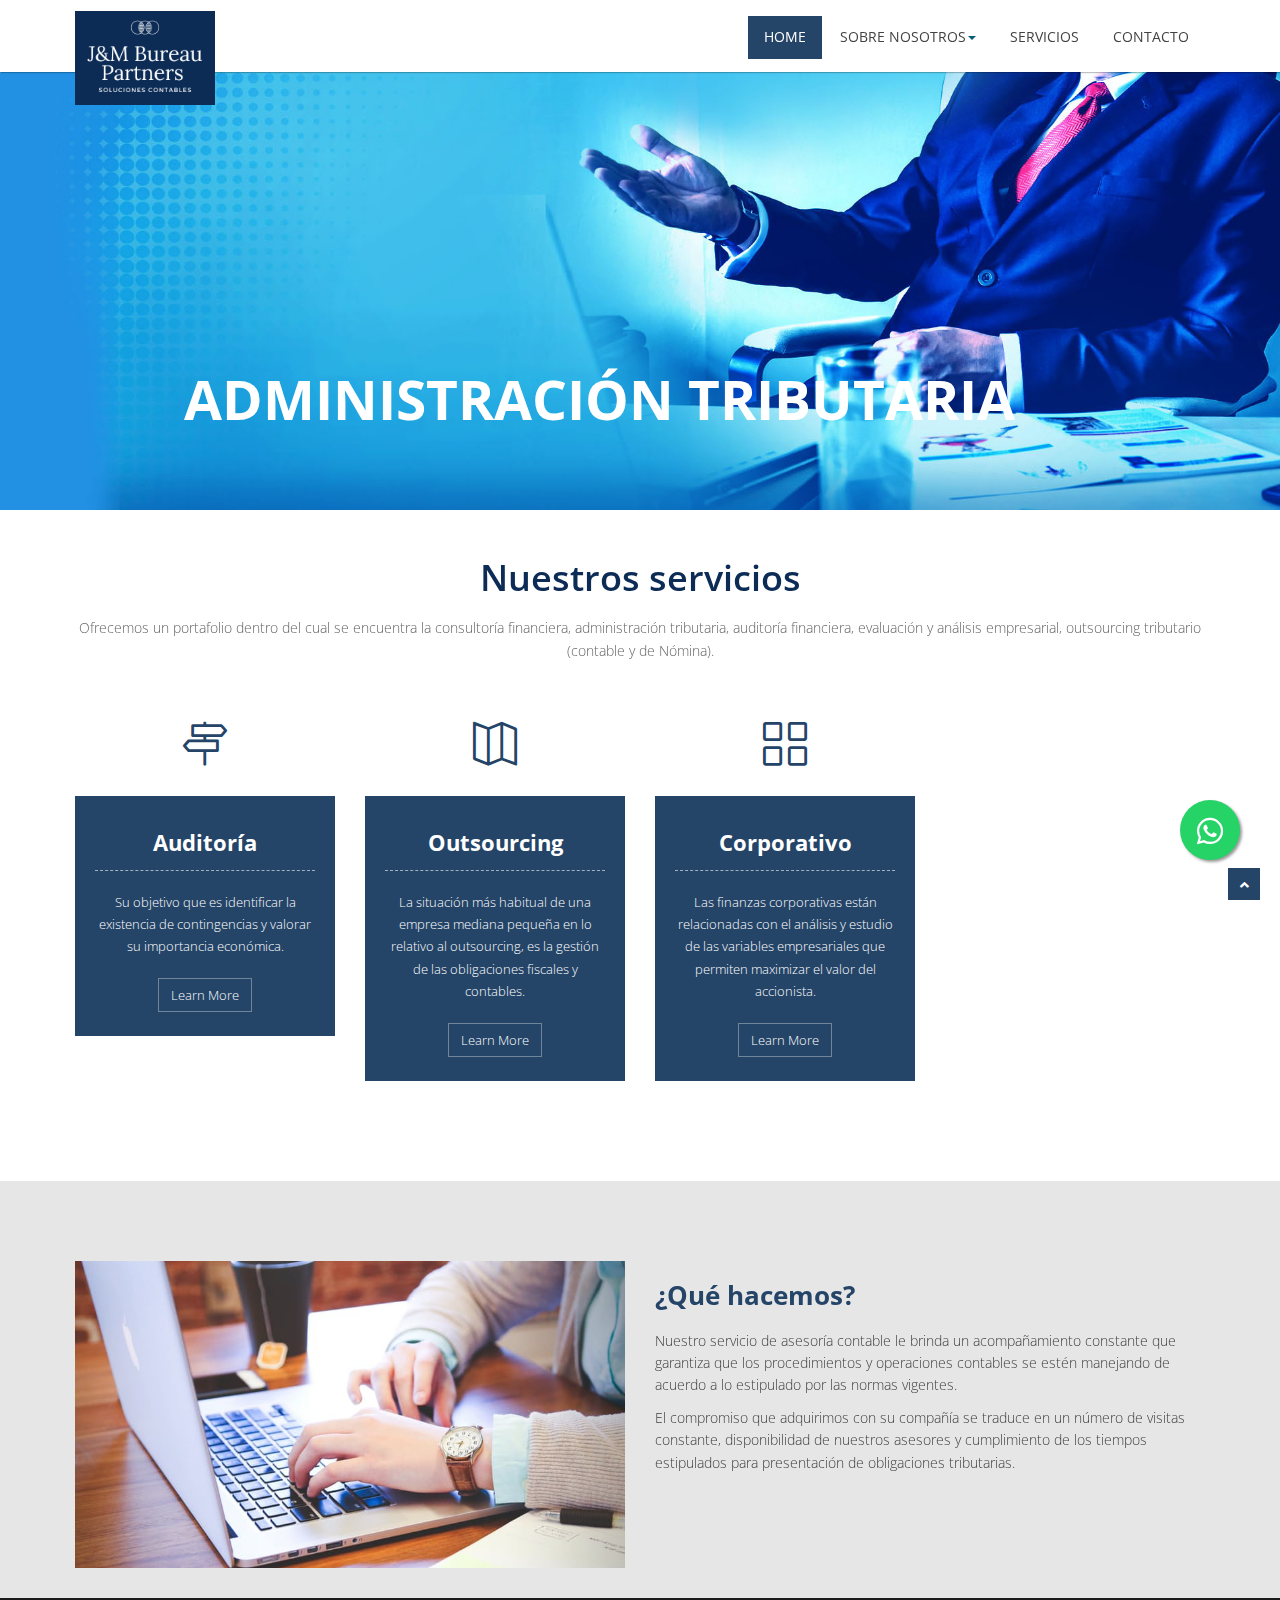
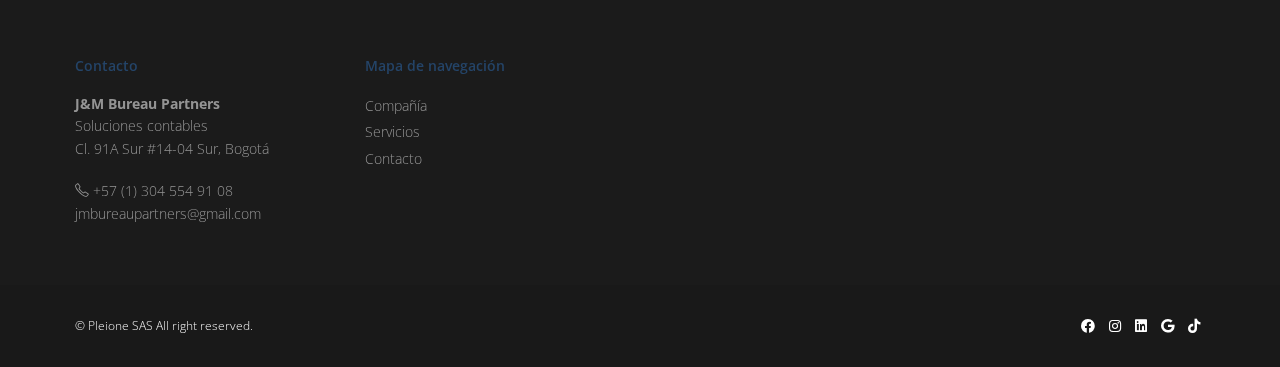
==== commit aaf4204c: "forth commit" ====
--- a/index.html
+++ b/index.html
@@ -4,8 +4,8 @@
 <meta charset="utf-8">
 <title>J&M Bureau Partners </title>
 <meta name="viewport" content="width=device-width, initial-scale=1.0" />
-<meta name="description" content="" />
-<meta name="author" content="http://webthemez.com" />
+<link rel="shortcut icon" href="img/logo.png" type="image/x-icon"/>
+
 <!-- css -->
 <link href="css/bootstrap.min.css" rel="stylesheet" />
 <link rel="stylesheet" href="simple-line-icons/css/simple-line-icons.css">
@@ -177,7 +177,7 @@
 				</div>
 				<div class="col-lg-6">
 					<ul class="social-network">
-						<li><a href="#" data-placement="top" title="Facebook"><i class="fab fa-facebook"></i></a></li>
+						<li><a href="https://www.facebook.com/JM-Bureau-Partners-106263025079652" data-placement="top" title="Facebook"><i class="fab fa-facebook"></i></a></li>
 						<li><a href="https://www.instagram.com/jmbureaupartners/" data-placement="top" title="Instagram"><i class="fab fa-instagram"></i></a></li>
 						<li><a href="#" data-placement="top" title="Linkedin"><i class="fab fa-linkedin"></i></a></li>
 						<li><a href="https://goo.gl/maps/CxibHjXo6wyPW2Ja9" data-placement="top" title="Google"><i class="fab fa-google"></i></a></li>
@@ -188,8 +188,14 @@
 			</div>
 		</div>
 	</div>
+	
 	</footer>
+		 	
+	
 </div>
+<a href="https://api.whatsapp.com/send?phone=573045549108&text=Hola%21%20Quisiera%20m%C3%A1s%20informaci%C3%B3n%20" class="float" target="_blank">
+<i class="fab fa-whatsapp 3x my-float"></i>
+</a>
 <a href="#" class="scrollup"><i class="fa fa-angle-up active"></i></a>
 <!-- javascript
     ================================================== -->
--- a/css/style.css
+++ b/css/style.css
@@ -1828,5 +1828,24 @@
 		}
     }
 	
-	
- +.float{
+	position:fixed;
+	width:60px;
+	height:60px;
+	bottom:40px;
+	right:40px;
+	background-color:#25d366;
+	color:#FFF;
+	border-radius:50px;
+	text-align:center;
+  font-size:30px;
+	box-shadow: 2px 2px 3px #999;
+  z-index:100;
+}
+
+.my-float{
+	margin-top:16px;
+}
+ .fa-whatsapp {
+  color: #FFF !important;
+}